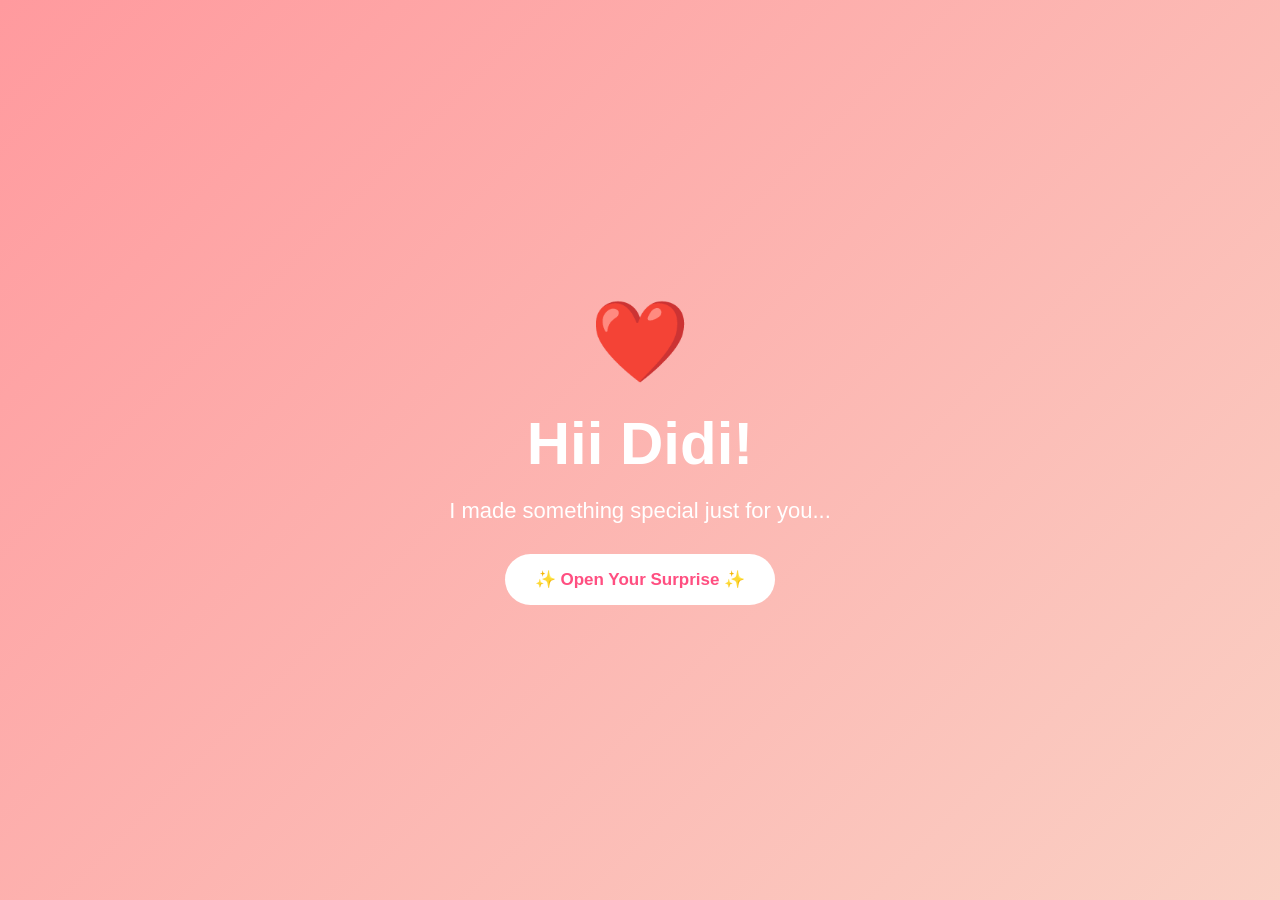
==== index.html @ 26155cda "Initial commit" ====
<!DOCTYPE html>
<html lang="en">

<head>
    <meta charset="UTF-8">
    <meta name="viewport" content="width=device-width, initial-scale=1.0">

    <title>Happy Birthday Sister ❤️</title>

    <link rel="stylesheet" href="style.css">
</head>

<body>

    <!-- =========================
         WELCOME SECTION
    ========================== -->

    <section id="welcome" class="section welcome">

        <div class="welcome-content">

            <div class="heart">❤️</div>

            <h1>Hii Didi!</h1>

            <p>
                I made something special just for you...
            </p>

            <button onclick="startWebsite()">
                ✨ Open Your Surprise ✨
            </button>

        </div>

    </section>


    <!-- =========================
         BIRTHDAY SECTION
    ========================== -->

    <section id="birthday" class="section birthday hidden">

        <div class="birthday-content">

            <p class="small-title">
                Today is a very special day...
            </p>

            <h1>🎉 HAPPY BIRTHDAY 🎉</h1>

            <h2>My Cute Didi ❤️</h2>

            <div class="photo-container">

                <img src="images/sister.jpg"
                     alt="Didi">

            </div>

            <p class="birthday-text">
                Wishing you endless happiness, beautiful moments
                and everything you deserve. ❤️
            </p>

            <button onclick="showMemories()">
                📸 See Our Memories
            </button>

        </div>

    </section>


    <!-- =========================
         MEMORIES SECTION
    ========================== -->

    <section id="memories" class="section memories hidden">

        <div class="container">

            <h1>📸 Our Beautiful Memories</h1>

            <p class="section-subtitle">
                Some moments that I will always remember ❤️
            </p>


            <div class="memory-grid">


                <!-- MEMORY 1 -->

                <div class="memory-card"
                     onclick="openMemory(
                     'Childhood Memories ❤️',
                     'Those childhood days were simple, crazy and unforgettable. I am really lucky that I got to grow up with you.',
                     'images/memory1.jpg'
                     )">

                    <img src="images/memory1.jpg">

                    <div class="memory-info">

                        <h3>Childhood Memories</h3>

                        <p>
                            Click to remember...
                        </p>

                    </div>

                </div>


                <!-- MEMORY 2 -->

                <div class="memory-card"
                     onclick="openMemory(
                     'Our Fun Day 😄',
                     'This was one of those days when we laughed so much that we forgot everything else.',
                     'images/memory2.jpg'
                     )">

                    <img src="images/memory2.jpg">

                    <div class="memory-info">

                        <h3>Our Fun Day</h3>

                        <p>
                            Click to remember...
                        </p>

                    </div>

                </div>


                <!-- MEMORY 3 -->

                <div class="memory-card"
                     onclick="openMemory(
                     'Beautiful Moment 🌸',
                     'Some moments become special simply because we spent them together.',
                     'images/memory3.jpg'
                     )">

                    <img src="images/memory3.jpg">

                    <div class="memory-info">

                        <h3>Beautiful Moment</h3>

                        <p>
                            Click to remember...
                        </p>

                    </div>

                </div>


                <!-- MEMORY 4 -->

                <div class="memory-card"
                     onclick="openMemory(
                     'Family Time 👨‍👩‍👧',
                     'Family moments are some of the most precious memories we can have.',
                     'images/memory4.jpg'
                     )">

                    <img src="images/memory4.jpg">

                    <div class="memory-info">

                        <h3>Family Time</h3>

                        <p>
                            Click to remember...
                        </p>

                    </div>

                </div>


                <!-- MEMORY 5 -->

                <div class="memory-card"
                     onclick="openMemory(
                     'A Special Memory 💕',
                     'No matter how much time passes, memories like this will always make me smile.',
                     'images/memory5.jpg'
                     )">

                    <img src="images/memory5.jpg">

                    <div class="memory-info">

                        <h3>A Special Memory</h3>

                        <p>
                            Click to remember...
                        </p>

                    </div>

                </div>

            </div>


            <button onclick="showLetter()">
                💌 Read My Letter
            </button>

        </div>

    </section>


    <!-- =========================
         MEMORY POPUP
    ========================== -->

    <div id="memoryModal" class="modal">

        <div class="modal-content">

            <span class="close"
                  onclick="closeMemory()">
                &times;
            </span>

            <img id="modalImage">

            <h2 id="modalTitle"></h2>

            <p id="modalText"></p>

        </div>

    </div>


    <!-- =========================
         LETTER SECTION
    ========================== -->

    <section id="letter" class="section letter hidden">

        <div class="letter-container">

            <h1>💌 A Letter For You</h1>

            <div class="letter-paper">

                <p id="typingText"></p>

            </div>

            <button onclick="showGift()">
                🎁 One Last Surprise
            </button>

        </div>

    </section>


    <!-- =========================
         GIFT SECTION
    ========================== -->

    <section id="gift" class="section gift hidden">

        <div class="gift-container">

            <h1>🎁 I Have One More Surprise...</h1>

            <p>
                Click the gift box ❤️
            </p>

            <div class="gift-box"
                 onclick="openGift()">

                🎁

            </div>

            <div id="giftMessage" class="gift-message">

                <h2>
                    🎉 Surprise! 🎉
                </h2>

                <p>
                    You deserve all the happiness in the world.
                    Keep smiling, keep shining and always remember
                    that I will always be there for you. ❤️
                </p>

                <h1>
                    HAPPY BIRTHDAY! 🎂
                </h1>

            </div>

        </div>

    </section>


    <!-- =========================
         MUSIC
    ========================== -->

    <audio id="birthdayMusic"
           loop>

        <source src="music/birthday.mp3"
                type="audio/mpeg">

    </audio>


    <!-- JAVASCRIPT -->

    <script src="script.js"></script>

</body>

</html>
---- style.css ----
/* =========================
   BASIC RESET
========================= */

* {
    margin: 0;
    padding: 0;
    box-sizing: border-box;
}

html {
    scroll-behavior: smooth;
}

body {
    font-family: Arial, sans-serif;
    overflow-x: hidden;
}


/* =========================
   COMMON SECTION
========================= */

.section {
    min-height: 100vh;

    display: flex;
    justify-content: center;
    align-items: center;

    text-align: center;

    padding: 40px 20px;
}


/* =========================
   HIDE SECTIONS
========================= */

.hidden {
    display: none !important;
}


/* =========================
   WELCOME
========================= */

.welcome {
    background:
        linear-gradient(
            135deg,
            #ff9a9e,
            #fad0c4
        );

    color: white;
}

.welcome-content {
    max-width: 700px;
}

.heart {
    font-size: 80px;

    animation:
        heartbeat 1.2s infinite;
}

.welcome h1 {
    font-size: 60px;

    margin: 20px 0;
}

.welcome p {
    font-size: 22px;

    margin-bottom: 30px;
}


/* =========================
   BUTTON
========================= */

button {
    border: none;

    padding: 15px 30px;

    border-radius: 30px;

    font-size: 17px;

    cursor: pointer;

    background: white;

    color: #ff4f81;

    font-weight: bold;

    transition: 0.3s;
}

button:hover {
    transform: scale(1.08);

    box-shadow:
        0 10px 30px
        rgba(0, 0, 0, 0.2);
}


/* =========================
   BIRTHDAY
========================= */

.birthday {
    background:
        linear-gradient(
            135deg,
            #fbc2eb,
            #a6c1ee
        );

    color: white;
}

.birthday h1 {
    font-size: 55px;

    margin: 20px 0;
}

.birthday h2 {
    font-size: 30px;

    margin-bottom: 30px;
}

.small-title {
    font-size: 20px;
}


/* =========================
   SISTER PHOTO
========================= */

.photo-container {
    width: 250px;
    height: 250px;

    margin: 20px auto;

    border-radius: 50%;

    overflow: hidden;

    border: 8px solid white;

    box-shadow:
        0 15px 40px
        rgba(0, 0, 0, 0.2);

    animation: floating 3s infinite;
}

.photo-container img {
    width: 100%;
    height: 100%;

    object-fit: cover;
}

.birthday-text {
    font-size: 19px;

    max-width: 600px;

    margin: 25px auto 35px;
}


/* =========================
   MEMORIES
========================= */

.memories {
    background:
        linear-gradient(
            135deg,
            #fff1eb,
            #ace0f9
        );

    color: #333;
}

.container {
    max-width: 1100px;

    width: 100%;
}

.container h1 {
    font-size: 45px;

    margin-bottom: 10px;
}

.section-subtitle {
    font-size: 18px;

    margin-bottom: 40px;
}


/* =========================
   MEMORY GRID
========================= */

.memory-grid {
    display: grid;

    grid-template-columns:
        repeat(
            auto-fit,
            minmax(250px, 1fr)
        );

    gap: 25px;

    margin-bottom: 40px;
}


/* =========================
   MEMORY CARD
========================= */

.memory-card {
    background: white;

    border-radius: 20px;

    overflow: hidden;

    cursor: pointer;

    box-shadow:
        0 10px 30px
        rgba(0, 0, 0, 0.12);

    transition: 0.4s;
}

.memory-card:hover {
    transform:
        translateY(-10px)
        scale(1.02);
}

.memory-card img {
    width: 100%;

    height: 250px;

    object-fit: cover;

    transition: 0.4s;
}

.memory-card:hover img {
    transform: scale(1.08);
}

.memory-info {
    padding: 20px;
}

.memory-info h3 {
    margin-bottom: 8px;
}


/* =========================
   MODAL
========================= */

.modal {
    display: none;

    position: fixed;

    z-index: 1000;

    left: 0;
    top: 0;

    width: 100%;
    height: 100%;

    background:
        rgba(0, 0, 0, 0.75);

    justify-content: center;
    align-items: center;

    padding: 20px;
}

.modal-content {
    background: white;

    max-width: 600px;

    width: 100%;

    padding: 25px;

    border-radius: 20px;

    text-align: center;

    position: relative;

    animation: popup 0.4s;
}

.modal-content img {
    width: 100%;

    max-height: 400px;

    object-fit: cover;

    border-radius: 15px;

    margin-bottom: 20px;
}

.modal-content h2 {
    margin-bottom: 15px;
}

.modal-content p {
    line-height: 1.7;
}

.close {
    position: absolute;

    right: 20px;
    top: 10px;

    font-size: 35px;

    cursor: pointer;
}


/* =========================
   LETTER
========================= */

.letter {
    background:
        linear-gradient(
            135deg,
            #ffecd2,
            #fcb69f
        );
}

.letter-container {
    max-width: 750px;

    width: 100%;
}

.letter-container h1 {
    margin-bottom: 30px;

    font-size: 45px;
}

.letter-paper {
    background: #fffdf7;

    padding: 45px;

    border-radius: 10px;

    box-shadow:
        0 15px 40px
        rgba(0, 0, 0, 0.15);

    min-height: 350px;

    margin-bottom: 30px;

    text-align: left;
}

#typingText {
    font-family: Georgia, serif;

    font-size: 20px;

    line-height: 2;

    white-space: pre-line;
}


/* =========================
   GIFT
========================= */

.gift {
    background:
        linear-gradient(
            135deg,
            #a18cd1,
            #fbc2eb
        );

    color: white;
}

.gift-container h1 {
    font-size: 40px;

    margin-bottom: 20px;
}

.gift-container p {
    font-size: 20px;

    margin-bottom: 30px;
}

.gift-box {
    font-size: 150px;

    cursor: pointer;

    transition: 0.5s;

    display: inline-block;

    animation:
        giftFloat 2s infinite;
}

.gift-box:hover {
    transform: scale(1.2) rotate(5deg);
}

.gift-message {
    display: none;

    max-width: 650px;

    margin: 40px auto 0;

    background:
        rgba(255, 255, 255, 0.2);

    padding: 30px;

    border-radius: 20px;

    backdrop-filter: blur(10px);
}

.gift-message h2 {
    font-size: 40px;

    margin-bottom: 20px;
}

.gift-message h1 {
    margin-top: 25px;
}


/* =========================
   ANIMATIONS
========================= */

@keyframes heartbeat {

    0% {
        transform: scale(1);
    }

    50% {
        transform: scale(1.2);
    }

    100% {
        transform: scale(1);
    }

}


@keyframes floating {

    0% {
        transform: translateY(0);
    }

    50% {
        transform: translateY(-15px);
    }

    100% {
        transform: translateY(0);
    }

}


@keyframes popup {

    from {
        transform: scale(0.7);

        opacity: 0;
    }

    to {
        transform: scale(1);

        opacity: 1;
    }

}


@keyframes giftFloat {

    0% {
        transform: translateY(0);
    }

    50% {
        transform: translateY(-15px);
    }

    100% {
        transform: translateY(0);
    }

}


/* =========================
   MOBILE
========================= */

@media (max-width: 600px) {

    .welcome h1 {
        font-size: 42px;
    }

    .birthday h1 {
        font-size: 38px;
    }

    .container h1 {
        font-size: 35px;
    }

    .letter-container h1 {
        font-size: 35px;
    }

    .letter-paper {
        padding: 25px;
    }

    #typingText {
        font-size: 17px;
    }

    .gift-container h1 {
        font-size: 30px;
    }

}
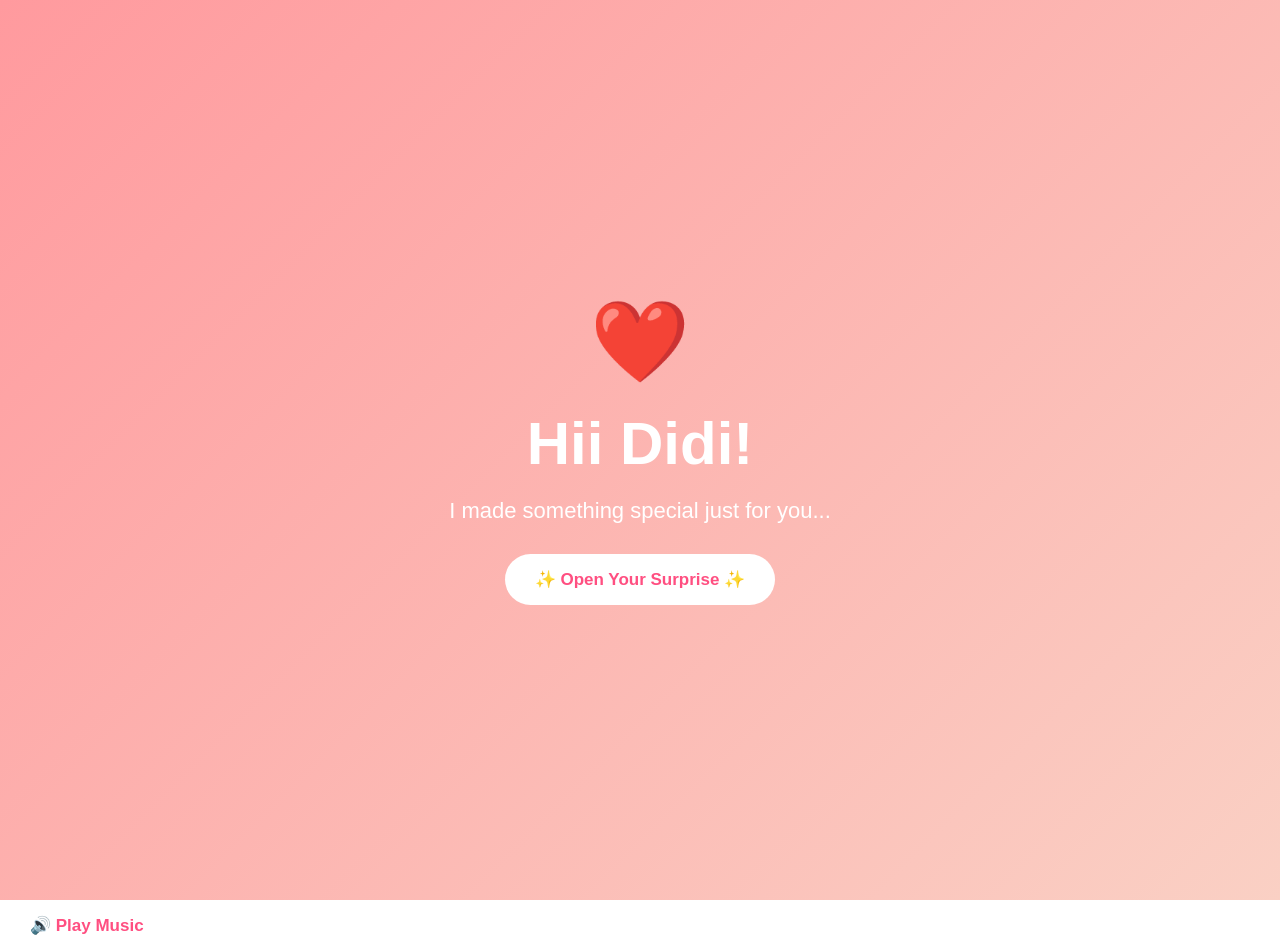
==== commit 0ccdfa6c: "Fix birthday website interactions and accessibility" ====
--- a/index.html
+++ b/index.html
@@ -94,7 +94,7 @@
 
                 <!-- MEMORY 1 -->
 
-                <div class="memory-card"
+                <div class="memory-card" tabindex="0" role="button"
                      onclick="openMemory(
                      'Childhood Memories ❤️',
                      'Those childhood days were simple, crazy and unforgettable. I am really lucky that I got to grow up with you.',
@@ -118,7 +118,7 @@
 
                 <!-- MEMORY 2 -->
 
-                <div class="memory-card"
+                <div class="memory-card" tabindex="0" role="button"
                      onclick="openMemory(
                      'Our Fun Day 😄',
                      'This was one of those days when we laughed so much that we forgot everything else.',
@@ -142,7 +142,7 @@
 
                 <!-- MEMORY 3 -->
 
-                <div class="memory-card"
+                <div class="memory-card" tabindex="0" role="button"
                      onclick="openMemory(
                      'Beautiful Moment 🌸',
                      'Some moments become special simply because we spent them together.',
@@ -166,7 +166,7 @@
 
                 <!-- MEMORY 4 -->
 
-                <div class="memory-card"
+                <div class="memory-card" tabindex="0" role="button"
                      onclick="openMemory(
                      'Family Time 👨‍👩‍👧',
                      'Family moments are some of the most precious memories we can have.',
@@ -190,7 +190,7 @@
 
                 <!-- MEMORY 5 -->
 
-                <div class="memory-card"
+                <div class="memory-card" tabindex="0" role="button"
                      onclick="openMemory(
                      'A Special Memory 💕',
                      'No matter how much time passes, memories like this will always make me smile.',
@@ -227,14 +227,14 @@
          MEMORY POPUP
     ========================== -->
 
-    <div id="memoryModal" class="modal">
+    <div id="memoryModal" class="modal" role="dialog" aria-modal="true" aria-label="Memory details">
 
         <div class="modal-content">
 
-            <span class="close"
-                  onclick="closeMemory()">
+            <button type="button" class="close"
+                  aria-label="Close memory" onclick="closeMemory()">
                 &times;
-            </span>
+            </button>
 
             <img id="modalImage">
 
@@ -263,7 +263,7 @@
 
             </div>
 
-            <button onclick="showGift()">
+            <button id="giftButton" onclick="showGift()" disabled>
                 🎁 One Last Surprise
             </button>
 
@@ -286,7 +286,7 @@
                 Click the gift box ❤️
             </p>
 
-            <div class="gift-box"
+            <div class="gift-box" role="button" tabindex="0" aria-label="Open birthday gift"
                  onclick="openGift()">
 
                 🎁
@@ -329,6 +329,8 @@
     </audio>
 
 
+    <button id="musicToggle" class="music-toggle" type="button" onclick="toggleMusic()" aria-label="Play or pause birthday music">🔊 Play Music</button>
+
     <!-- JAVASCRIPT -->
 
     <script src="script.js"></script>
